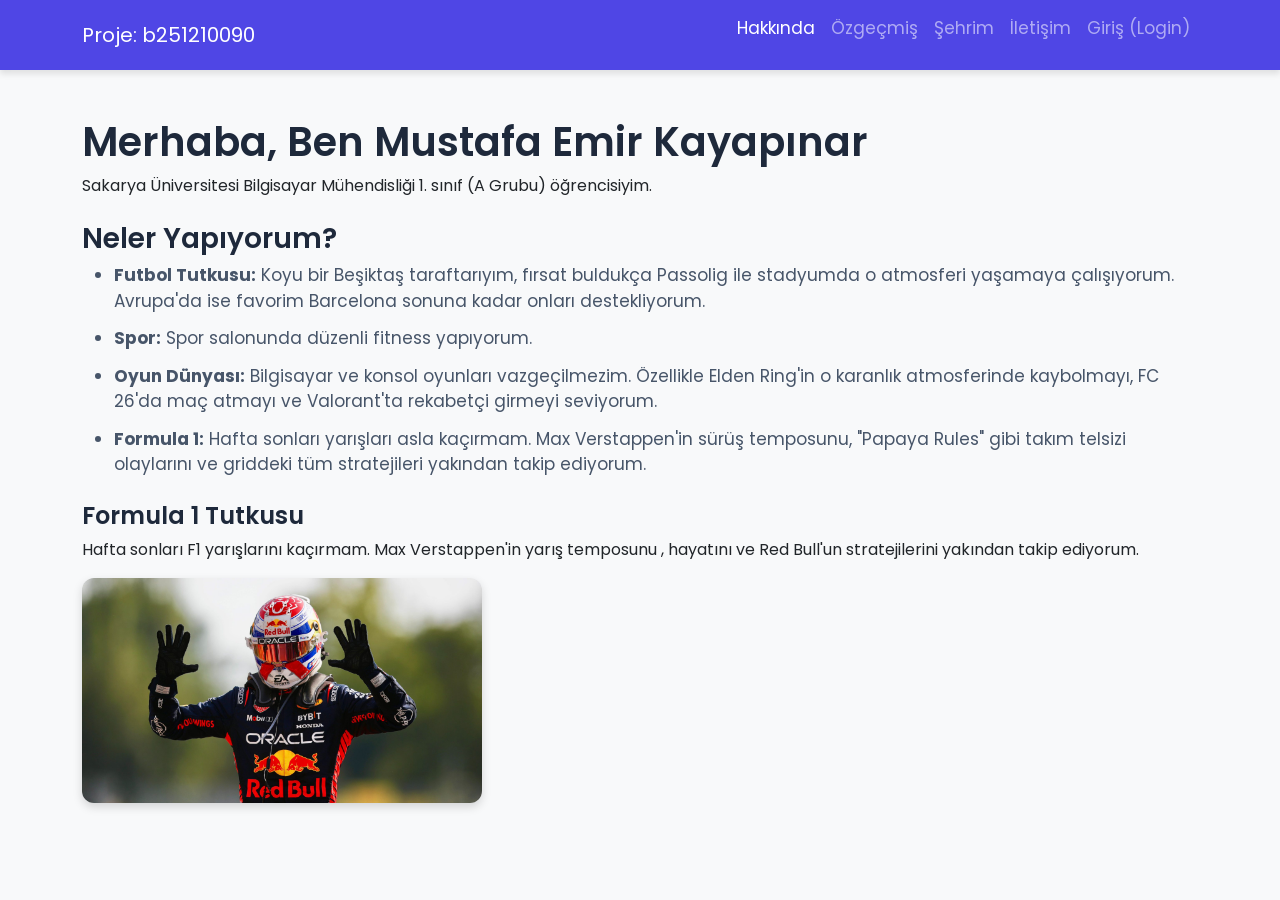
==== index.html @ af4f682a "sehrim sayfasi olusturuldu, 4 resimli sivas slider, fotograflar ve yoresel bilgiler eklendi" ====
<!DOCTYPE html>
<html lang="tr">
<head>
    <meta charset="UTF-8">
    <meta name="viewport" content="width=device-width, initial-scale=1.0">
    <title>Mustafa Emir Kayapınar - Kişisel Web Sitesi</title>
    
    <!--  Bootstrap kütüphanesini internetten çekiyoruz -->
    <link href="https://cdn.jsdelivr.net/npm/bootstrap@5.3.0/dist/css/bootstrap.min.css" rel="stylesheet">
    
    <!--  kendi dış CSS dosyamızı bağlıyoruz -->
    <link rel="stylesheet" href="style.css">
    <!-- Google Fonts: Poppins -->
    <link rel="preconnect" href="https://fonts.googleapis.com">
    <link rel="preconnect" href="https://fonts.gstatic.com" crossorigin>
    <link href="https://fonts.googleapis.com/css2?family=Poppins:wght@300;400;600&display=swap" rel="stylesheet">
</head>
<body>

    <!-- Üst Menü  -->
    <nav class="navbar navbar-expand-lg navbar-dark ozel-menu">
        <div class="container">
            <a class="navbar-brand" href="#">Proje: b251210090</a>
            <div class="collapse navbar-collapse">
                <ul class="navbar-nav ms-auto">
                    <!-- Yazıları sağa yaslamak için ms-auto -->
                    <li class="nav-item"><a class="nav-link active" href="index.html">Hakkında</a></li>
                    <li class="nav-item"><a class="nav-link" href="ozgecmis.html">Özgeçmiş</a></li>
                    <li class="nav-item"><a class="nav-link" href="sehrim.html">Şehrim</a></li>
                    <li class="nav-item"><a class="nav-link" href="#">İletişim</a></li> 
                    <li class="nav-item"><a class="nav-link" href="#">Giriş (Login)</a></li>
                </ul>
            </div>
        </div>
    </nav>

   <!-- Orta İçerik Kısmı  -->
    <main class="container mt-5">
        <section>
            <h1>Merhaba, Ben Mustafa Emir Kayapınar</h1>
            <p>Sakarya Üniversitesi Bilgisayar Mühendisliği 1. sınıf (A Grubu) öğrencisiyim.</p>
        </section>
        
        <section class="mt-4">
            <h3>Neler Yapıyorum?</h3>
            <ul>
             <li><strong>Futbol Tutkusu:</strong> Koyu bir Beşiktaş taraftarıyım, fırsat buldukça Passolig ile stadyumda o atmosferi yaşamaya çalışıyorum. Avrupa'da ise favorim Barcelona sonuna kadar onları destekliyorum.</li>
                <li><strong>Spor:</strong> Spor salonunda düzenli fitness yapıyorum.</li>
                <li><strong>Oyun Dünyası:</strong> Bilgisayar ve konsol oyunları vazgeçilmezim. Özellikle Elden Ring'in o karanlık atmosferinde kaybolmayı, FC 26'da maç atmayı ve Valorant'ta rekabetçi girmeyi seviyorum.</li>
                <li><strong>Formula 1:</strong> Hafta sonları yarışları asla kaçırmam. Max Verstappen'in sürüş temposunu, "Papaya Rules" gibi takım telsizi olaylarını ve griddeki tüm stratejileri yakından takip ediyorum.</li>
            </ul>
        </section>  
        
        <section class="mt-4">
            <h4>Formula 1 Tutkusu</h4>
            <p>Hafta sonları F1 yarışlarını kaçırmam. Max Verstappen'in yarış temposunu , hayatını ve Red Bull'un stratejilerini yakından takip ediyorum.</p>
            <img src="max.jpg" alt="Max Verstappen" style="max-width: 400px; border-radius: 10px;">
        </section>
    </main>
</body>
</html>
---- style.css ----
/* Bütün sitenin fontunu Poppins yaptık ve arka planı temiz bir açık gri yaptık */
body {
    background-color: #f8f9fa;
    font-family: 'Poppins', sans-serif;
}

/* Üst menüye Mavi rengini verdik. (Kodu: #4f46e5) */
.ozel-menu {
    background-color: #4f46e5;
    box-shadow: 0 4px 6px rgba(0,0,0,0.1); /* Menünün altına çok hafif, şık bir gölge ekledik */
}

/* Başlıkların rengini  lacivert yaptık */
h1, h2, h3, h4 {
    color: #1e293b;
    font-weight: 600; /* Başlıklar biraz daha dolgun dursun diye */
}

/* Liste elemanlarının arasına boşluk koyduk ki sıkışık durmasın */
ul li {
    margin-bottom: 12px;
    font-size: 17px;
    color: #475569; /* Metin rengi yumuşak gri/mavi */
}

/* Resimlerin köşelerini daha tatlı yuvarlattık ve gölge verdik */
img {
    border-radius: 12px !important;
    box-shadow: 0 4px 10px rgba(0,0,0,0.15);
}
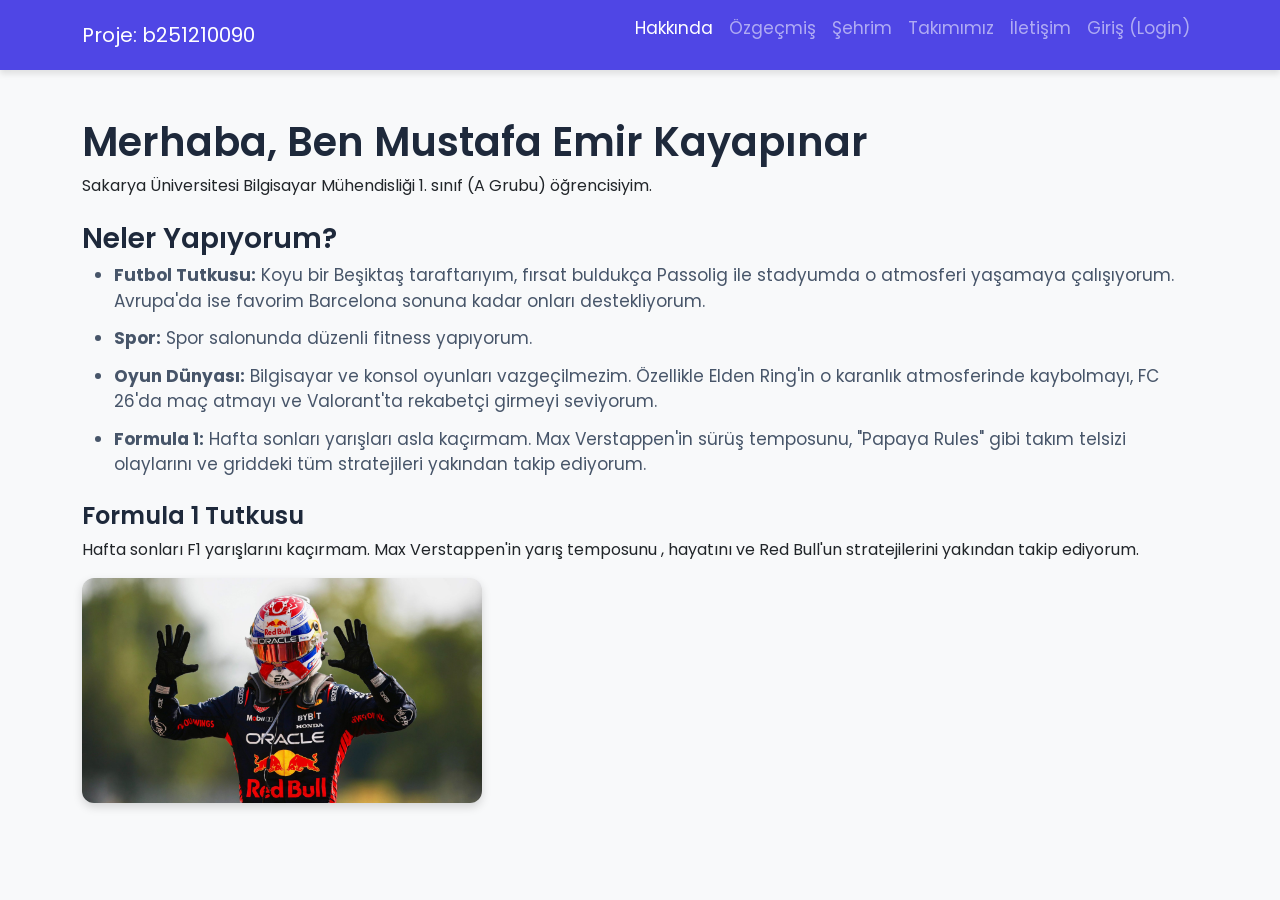
==== commit 4054eea5: "4. gun tamamlandi: Besiktas takimimiz sayfasi olusturuldu, efsaneler tablosu, sampiyonluk kartlari v" ====
--- a/index.html
+++ b/index.html
@@ -27,6 +27,7 @@
                     <li class="nav-item"><a class="nav-link active" href="index.html">Hakkında</a></li>
                     <li class="nav-item"><a class="nav-link" href="ozgecmis.html">Özgeçmiş</a></li>
                     <li class="nav-item"><a class="nav-link" href="sehrim.html">Şehrim</a></li>
+                   <li class="nav-item"><a class="nav-link" href="takimimiz.html">Takımımız</a></li>
                     <li class="nav-item"><a class="nav-link" href="#">İletişim</a></li> 
                     <li class="nav-item"><a class="nav-link" href="#">Giriş (Login)</a></li>
                 </ul>
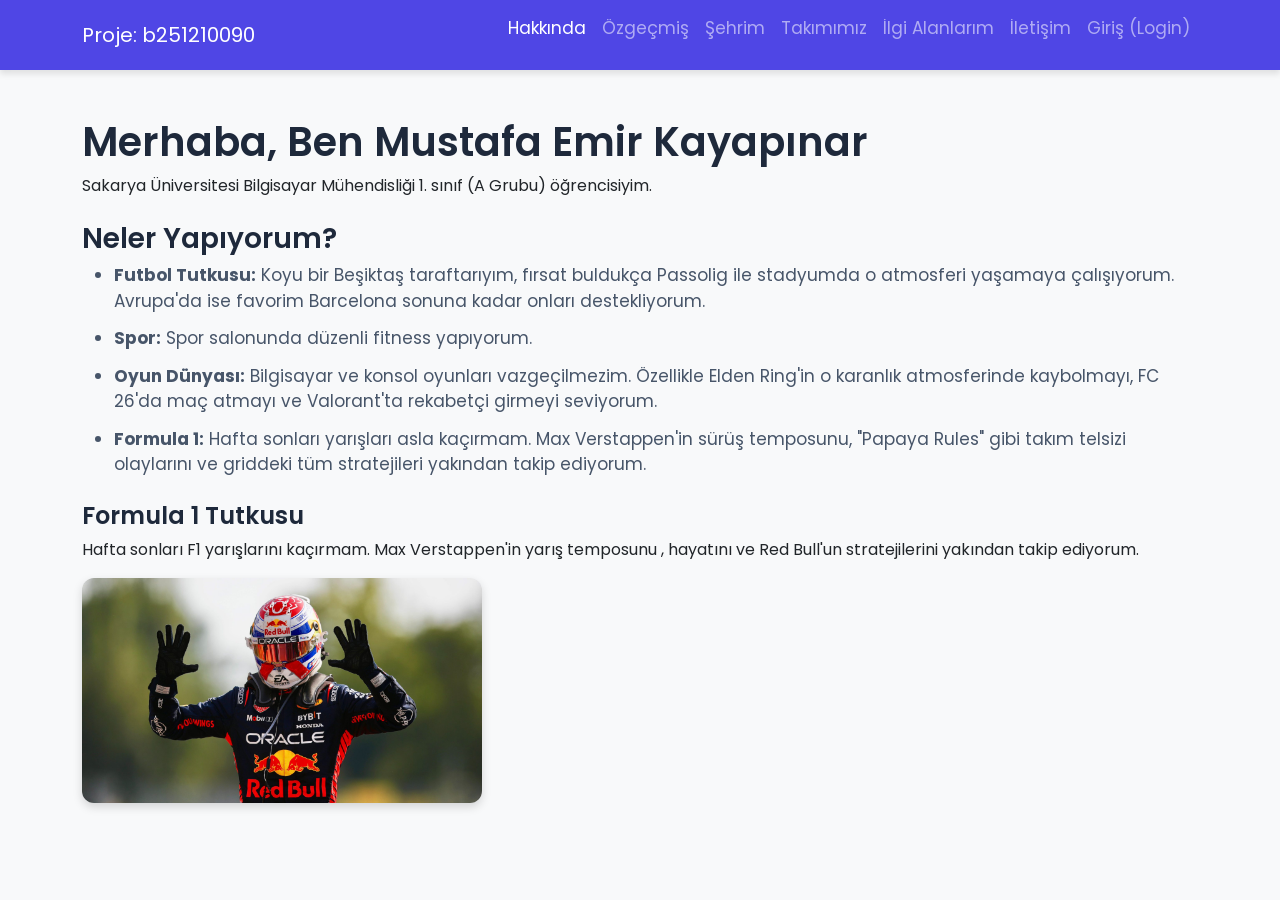
==== commit 0a9f0ed4: "5. gun: sadelik on planda tutuldu, api destekli favori diziler son haline getirildi" ====
--- a/index.html
+++ b/index.html
@@ -27,7 +27,8 @@
                     <li class="nav-item"><a class="nav-link active" href="index.html">Hakkında</a></li>
                     <li class="nav-item"><a class="nav-link" href="ozgecmis.html">Özgeçmiş</a></li>
                     <li class="nav-item"><a class="nav-link" href="sehrim.html">Şehrim</a></li>
-                   <li class="nav-item"><a class="nav-link" href="takimimiz.html">Takımımız</a></li>
+                    <li class="nav-item"><a class="nav-link" href="takimimiz.html">Takımımız</a></li>
+                    <li class="nav-item"><a class="nav-link" href="ilgialanlarim.html">İlgi Alanlarım</a></li>
                     <li class="nav-item"><a class="nav-link" href="#">İletişim</a></li> 
                     <li class="nav-item"><a class="nav-link" href="#">Giriş (Login)</a></li>
                 </ul>
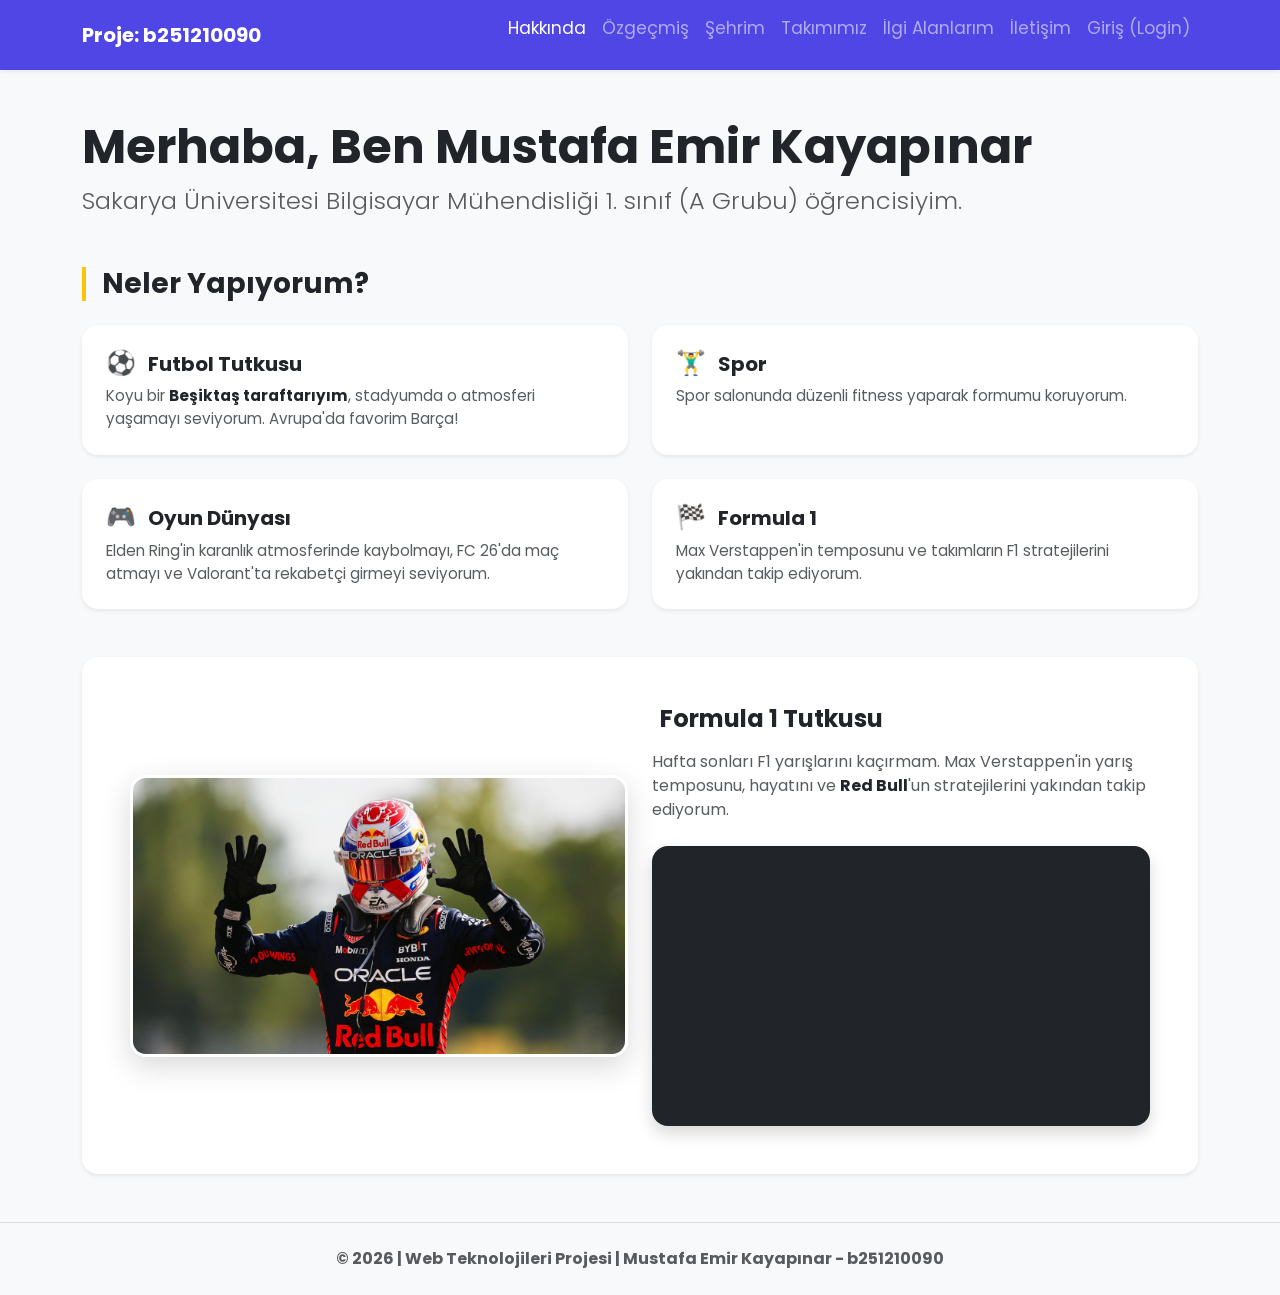
==== commit ff8f2c3b: "Proje tamamlandı: Tüm sayfalar güncellendi, mobil menü düzeltildi ve rapor hazırlandı." ====
--- a/index.html
+++ b/index.html
@@ -5,59 +5,116 @@
     <meta name="viewport" content="width=device-width, initial-scale=1.0">
     <title>Mustafa Emir Kayapınar - Kişisel Web Sitesi</title>
     
-    <!--  Bootstrap kütüphanesini internetten çekiyoruz -->
     <link href="https://cdn.jsdelivr.net/npm/bootstrap@5.3.0/dist/css/bootstrap.min.css" rel="stylesheet">
     
-    <!--  kendi dış CSS dosyamızı bağlıyoruz -->
     <link rel="stylesheet" href="style.css">
-    <!-- Google Fonts: Poppins -->
+    
     <link rel="preconnect" href="https://fonts.googleapis.com">
     <link rel="preconnect" href="https://fonts.gstatic.com" crossorigin>
     <link href="https://fonts.googleapis.com/css2?family=Poppins:wght@300;400;600&display=swap" rel="stylesheet">
+
+    <style>
+        .f1-vurgu { color: #ffc107; } 
+        .modern-kart:hover { transform: translateY(-5px); transition: 0.3s; }
+        .f1-resim { box-shadow: 0 10px 30px rgba(0,0,0,0.15); border: 3px solid #fff; }
+    </style>
 </head>
-<body>
+<body class="bg-light" style="font-family: 'Poppins', sans-serif;">
 
-    <!-- Üst Menü  -->
-    <nav class="navbar navbar-expand-lg navbar-dark ozel-menu">
+    <nav class="navbar navbar-expand-lg navbar-dark ozel-menu shadow-sm">
         <div class="container">
-            <a class="navbar-brand" href="#">Proje: b251210090</a>
-            <div class="collapse navbar-collapse">
+            <a class="navbar-brand fw-bold" href="#">Proje: b251210090</a>
+            
+            <button class="navbar-toggler" type="button" data-bs-toggle="collapse" data-bs-target="#mobilMenu">
+                <span class="navbar-toggler-icon"></span>
+            </button>
+
+            <div class="collapse navbar-collapse" id="mobilMenu">
                 <ul class="navbar-nav ms-auto">
-                    <!-- Yazıları sağa yaslamak için ms-auto -->
                     <li class="nav-item"><a class="nav-link active" href="index.html">Hakkında</a></li>
                     <li class="nav-item"><a class="nav-link" href="ozgecmis.html">Özgeçmiş</a></li>
                     <li class="nav-item"><a class="nav-link" href="sehrim.html">Şehrim</a></li>
                     <li class="nav-item"><a class="nav-link" href="takimimiz.html">Takımımız</a></li>
                     <li class="nav-item"><a class="nav-link" href="ilgialanlarim.html">İlgi Alanlarım</a></li>
-                    <li class="nav-item"><a class="nav-link" href="#">İletişim</a></li> 
-                    <li class="nav-item"><a class="nav-link" href="#">Giriş (Login)</a></li>
+                    <li class="nav-item"><a class="nav-link" href="iletisim.html">İletişim</a></li>
+                    <li class="nav-item"><a class="nav-link" href="login.html">Giriş (Login)</a></li>
                 </ul>
             </div>
+            
         </div>
     </nav>
 
-   <!-- Orta İçerik Kısmı  -->
-    <main class="container mt-5">
-        <section>
-            <h1>Merhaba, Ben Mustafa Emir Kayapınar</h1>
-            <p>Sakarya Üniversitesi Bilgisayar Mühendisliği 1. sınıf (A Grubu) öğrencisiyim.</p>
+   <main class="container mt-5 mb-5">
+        <section class="text-center text-lg-start">
+            <h1 class="display-5 fw-bold text-dark">Merhaba, Ben Mustafa Emir Kayapınar</h1>
+            <p class="lead text-muted fs-4">Sakarya Üniversitesi Bilgisayar Mühendisliği 1. sınıf (A Grubu) öğrencisiyim.</p>
         </section>
         
-        <section class="mt-4">
-            <h3>Neler Yapıyorum?</h3>
-            <ul>
-             <li><strong>Futbol Tutkusu:</strong> Koyu bir Beşiktaş taraftarıyım, fırsat buldukça Passolig ile stadyumda o atmosferi yaşamaya çalışıyorum. Avrupa'da ise favorim Barcelona sonuna kadar onları destekliyorum.</li>
-                <li><strong>Spor:</strong> Spor salonunda düzenli fitness yapıyorum.</li>
-                <li><strong>Oyun Dünyası:</strong> Bilgisayar ve konsol oyunları vazgeçilmezim. Özellikle Elden Ring'in o karanlık atmosferinde kaybolmayı, FC 26'da maç atmayı ve Valorant'ta rekabetçi girmeyi seviyorum.</li>
-                <li><strong>Formula 1:</strong> Hafta sonları yarışları asla kaçırmam. Max Verstappen'in sürüş temposunu, "Papaya Rules" gibi takım telsizi olaylarını ve griddeki tüm stratejileri yakından takip ediyorum.</li>
-            </ul>
+        <section class="mt-5">
+            <h3 class="fw-bold mb-4 text-dark border-start border-4 border-warning ps-3">Neler Yapıyorum?</h3>
+            <div class="row row-cols-1 row-cols-md-2 g-4">
+                
+                <div class="col">
+                    <div class="card h-100 border-0 shadow-sm rounded-4 modern-kart bg-white p-2">
+                        <div class="card-body">
+                            <h5 class="card-title fw-bold text-dark"><span class="fs-4 me-2">⚽</span> Futbol Tutkusu</h5>
+                            <p class="card-text text-muted" style="font-size: 0.95em;">Koyu bir <strong class="text-dark">Beşiktaş taraftarıyım</strong>, stadyumda o atmosferi yaşamayı seviyorum. Avrupa'da favorim Barça!</p>
+                        </div>
+                    </div>
+                </div>
+
+                <div class="col">
+                    <div class="card h-100 border-0 shadow-sm rounded-4 modern-kart bg-white p-2">
+                        <div class="card-body">
+                            <h5 class="card-title fw-bold text-dark"><span class="fs-4 me-2">🏋️‍♂️</span> Spor</h5>
+                            <p class="card-text text-muted" style="font-size: 0.95em;">Spor salonunda düzenli fitness yaparak formumu koruyorum.</p>
+                        </div>
+                    </div>
+                </div>
+
+                <div class="col">
+                    <div class="card h-100 border-0 shadow-sm rounded-4 modern-kart bg-white p-2">
+                        <div class="card-body">
+                            <h5 class="card-title fw-bold text-dark"><span class="fs-4 me-2">🎮</span> Oyun Dünyası</h5>
+                            <p class="card-text text-muted" style="font-size: 0.95em;">Elden Ring'in karanlık atmosferinde kaybolmayı, FC 26'da maç atmayı ve Valorant'ta rekabetçi girmeyi seviyorum.</p>
+                        </div>
+                    </div>
+                </div>
+
+                <div class="col">
+                    <div class="card h-100 border-0 shadow-sm rounded-4 modern-kart bg-white p-2">
+                        <div class="card-body">
+                            <h5 class="card-title fw-bold text-dark"><span class="fs-4 me-2">🏁</span> Formula 1</h5>
+                            <p class="card-text text-muted" style="font-size: 0.95em;">Max Verstappen'in temposunu ve takımların F1 stratejilerini yakından takip ediyorum.</p>
+                        </div>
+                    </div>
+                </div>
+
+            </div>
         </section>  
         
-        <section class="mt-4">
-            <h4>Formula 1 Tutkusu</h4>
-            <p>Hafta sonları F1 yarışlarını kaçırmam. Max Verstappen'in yarış temposunu , hayatını ve Red Bull'un stratejilerini yakından takip ediyorum.</p>
-            <img src="max.jpg" alt="Max Verstappen" style="max-width: 400px; border-radius: 10px;">
+        <section class="mt-5 p-5 bg-white shadow-sm rounded-4 border-0">
+            <div class="row align-items-center">
+                <div class="col-lg-6 mb-4 mb-lg-0 text-center">
+                    <img src="img/max.jpg" alt="Max Verstappen" class="img-fluid rounded-4 f1-resim" style="max-width: 600  px; height: auto;">
+                </div>
+                
+                <div class="col-lg-6">
+                    <h4 class="fw-bold text-dark mb-3"><i class="fa-solid fa-flag-checkered me-2 f1-vurgu"></i>Formula 1 Tutkusu</h4>
+                    <p class="text-muted mb-4 fs-6">Hafta sonları F1 yarışlarını kaçırmam. Max Verstappen'in yarış temposunu, hayatını ve <span class="fw-bold text-dark">Red Bull</span>'un stratejilerini yakından takip ediyorum.</p>
+                    
+                    <div class="ratio ratio-16x9 shadow rounded-4 overflow-hidden border-0 bg-dark">
+                        <iframe src="https://www.youtube.com/embed/KkkRXSZX0lg?si=rg6CPj0jzcl06H__" title="F1 Video" allowfullscreen></iframe>
+                    </div>
+                </div>
+            </div>
         </section>
     </main>
+    <footer class="text-center py-4 mt-5 border-top bg-light">
+        <p class="text-muted mb-0 fw-bold">
+            &copy; 2026 | Web Teknolojileri Projesi | Mustafa Emir Kayapınar - b251210090
+        </p>
+    </footer>
+    <script src="https://cdn.jsdelivr.net/npm/bootstrap@5.3.0/dist/js/bootstrap.bundle.min.js"></script>
 </body>
 </html>
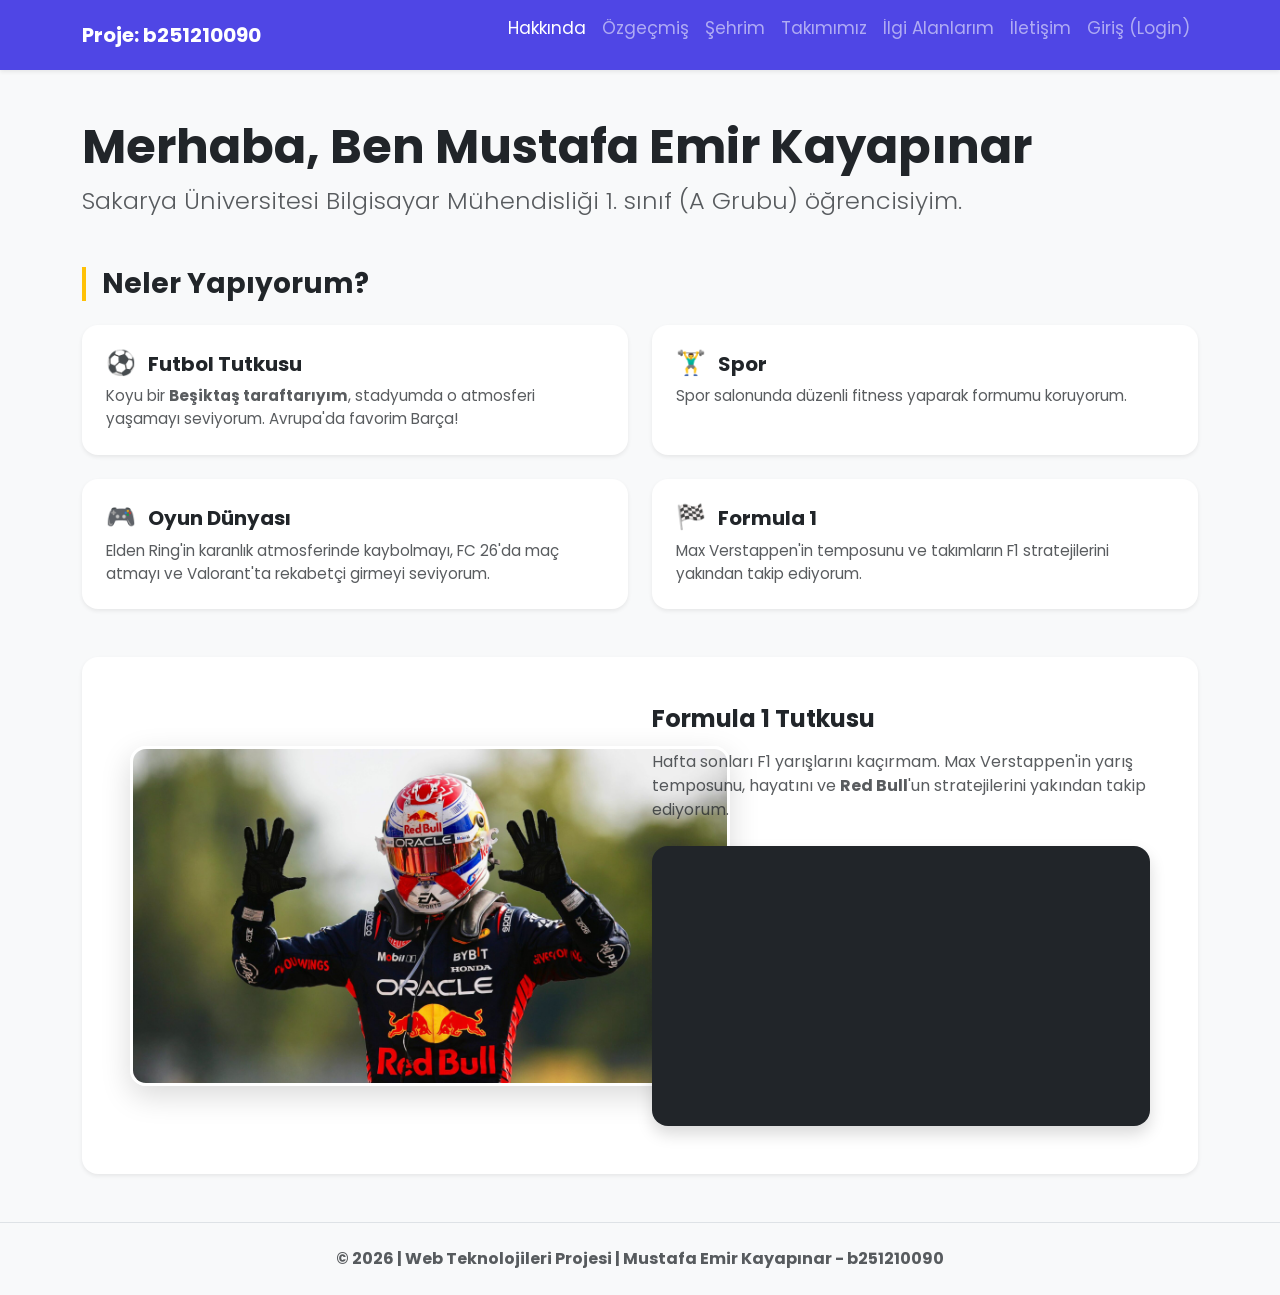
==== commit d9695922: "Bazı sayfalara açıklama satırları eklendi eksik olan yerler tamamladı, tıklanabilir slider eklendi" ====
--- a/index.html
+++ b/index.html
@@ -14,9 +14,20 @@
     <link href="https://fonts.googleapis.com/css2?family=Poppins:wght@300;400;600&display=swap" rel="stylesheet">
 
     <style>
+        /* Projenin genelinde kullanılan vurgu rengi (Sarı/Papaya tonu) */
         .f1-vurgu { color: #ffc107; } 
-        .modern-kart:hover { transform: translateY(-5px); transition: 0.3s; }
-        .f1-resim { box-shadow: 0 10px 30px rgba(0,0,0,0.15); border: 3px solid #fff; }
+        
+        /* Kartların üzerine gelindiğinde yukarı kayma efekti (Hover) */
+        .modern-kart:hover { 
+            transform: translateY(-5px); 
+            transition: 0.3s; 
+        }
+        
+        /* Verstappen fotoğrafı için özel gölge ve çerçeve tasarımı */
+        .f1-resim { 
+            box-shadow: 0 10px 30px rgba(0,0,0,0.15); 
+            border: 3px solid #fff; 
+        }
     </style>
 </head>
 <body class="bg-light" style="font-family: 'Poppins', sans-serif;">
@@ -40,11 +51,11 @@
                     <li class="nav-item"><a class="nav-link" href="login.html">Giriş (Login)</a></li>
                 </ul>
             </div>
-            
         </div>
     </nav>
 
    <main class="container mt-5 mb-5">
+        
         <section class="text-center text-lg-start">
             <h1 class="display-5 fw-bold text-dark">Merhaba, Ben Mustafa Emir Kayapınar</h1>
             <p class="lead text-muted fs-4">Sakarya Üniversitesi Bilgisayar Mühendisliği 1. sınıf (A Grubu) öğrencisiyim.</p>
@@ -52,13 +63,14 @@
         
         <section class="mt-5">
             <h3 class="fw-bold mb-4 text-dark border-start border-4 border-warning ps-3">Neler Yapıyorum?</h3>
+            
             <div class="row row-cols-1 row-cols-md-2 g-4">
                 
                 <div class="col">
                     <div class="card h-100 border-0 shadow-sm rounded-4 modern-kart bg-white p-2">
                         <div class="card-body">
                             <h5 class="card-title fw-bold text-dark"><span class="fs-4 me-2">⚽</span> Futbol Tutkusu</h5>
-                            <p class="card-text text-muted" style="font-size: 0.95em;">Koyu bir <strong class="text-dark">Beşiktaş taraftarıyım</strong>, stadyumda o atmosferi yaşamayı seviyorum. Avrupa'da favorim Barça!</p>
+                            <p class="card-text text-muted" style="font-size: 0.95em;">Koyu bir <strong>Beşiktaş taraftarıyım</strong>, stadyumda o atmosferi yaşamayı seviyorum. Avrupa'da favorim Barça!</p>
                         </div>
                     </div>
                 </div>
@@ -96,12 +108,12 @@
         <section class="mt-5 p-5 bg-white shadow-sm rounded-4 border-0">
             <div class="row align-items-center">
                 <div class="col-lg-6 mb-4 mb-lg-0 text-center">
-                    <img src="img/max.jpg" alt="Max Verstappen" class="img-fluid rounded-4 f1-resim" style="max-width: 600  px; height: auto;">
+                    <img src="img/max.jpg" alt="Max Verstappen" class="img-fluid rounded-4 f1-resim" style="max-width: 600px; height: auto;">
                 </div>
                 
                 <div class="col-lg-6">
-                    <h4 class="fw-bold text-dark mb-3"><i class="fa-solid fa-flag-checkered me-2 f1-vurgu"></i>Formula 1 Tutkusu</h4>
-                    <p class="text-muted mb-4 fs-6">Hafta sonları F1 yarışlarını kaçırmam. Max Verstappen'in yarış temposunu, hayatını ve <span class="fw-bold text-dark">Red Bull</span>'un stratejilerini yakından takip ediyorum.</p>
+                    <h4 class="fw-bold text-dark mb-3">Formula 1 Tutkusu</h4>
+                    <p class="text-muted mb-4 fs-6">Hafta sonları F1 yarışlarını kaçırmam. Max Verstappen'in yarış temposunu, hayatını ve <strong>Red Bull</strong>'un stratejilerini yakından takip ediyorum.</p>
                     
                     <div class="ratio ratio-16x9 shadow rounded-4 overflow-hidden border-0 bg-dark">
                         <iframe src="https://www.youtube.com/embed/KkkRXSZX0lg?si=rg6CPj0jzcl06H__" title="F1 Video" allowfullscreen></iframe>
@@ -110,11 +122,13 @@
             </div>
         </section>
     </main>
+    
     <footer class="text-center py-4 mt-5 border-top bg-light">
         <p class="text-muted mb-0 fw-bold">
             &copy; 2026 | Web Teknolojileri Projesi | Mustafa Emir Kayapınar - b251210090
         </p>
     </footer>
+
     <script src="https://cdn.jsdelivr.net/npm/bootstrap@5.3.0/dist/js/bootstrap.bundle.min.js"></script>
 </body>
 </html>
